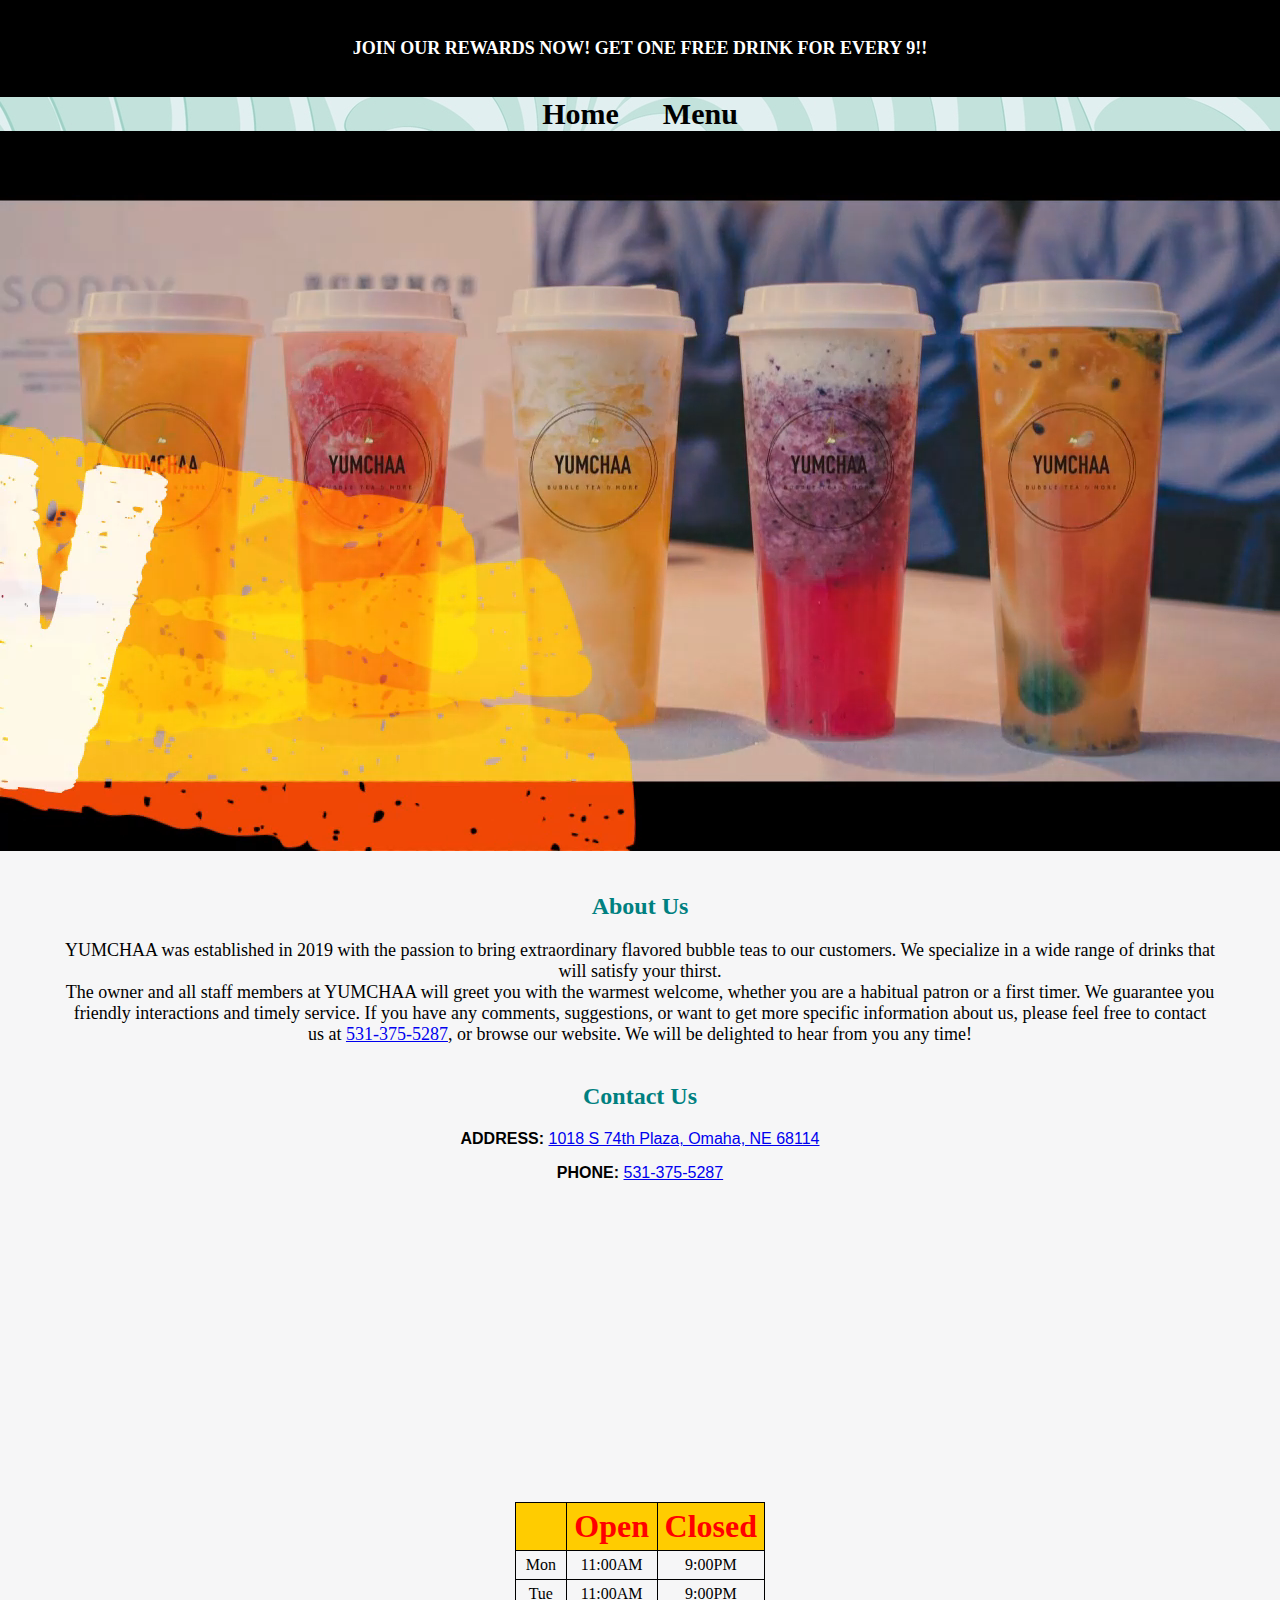
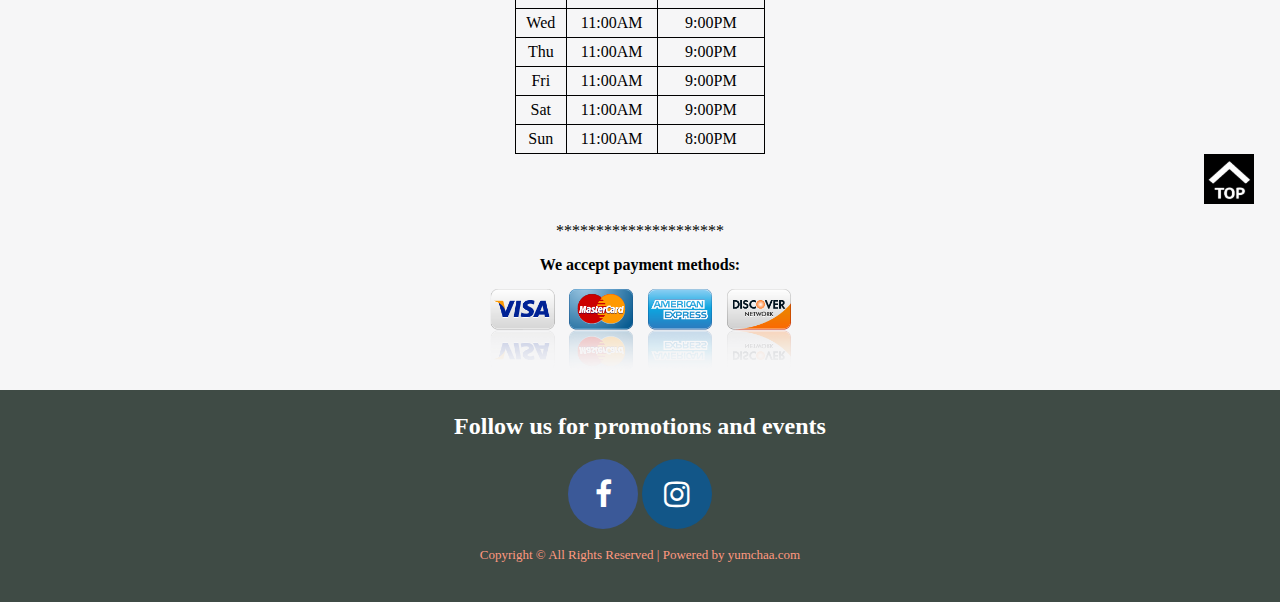
==== index.html @ 32ed2c36 "Add files via upload" ====
<!DOCTYPE html>
<html>

<head>
<title>YUMCHAA HOMEPAGE</title>
	
<meta name="viewport" content="width=device-width, initial-scale=1.0">
<meta property="og:image" content="picture/preview.jpg">


<link rel="stylesheet" href="https://cdnjs.cloudflare.com/ajax/libs/font-awesome/4.7.0/css/font-awesome.min.css">
<link rel="stylesheet" type="text/css" href="Project.css">
	
<style type="text/css">
</style>

<div class="announcement">
<p>	JOIN OUR REWARDS NOW! GET ONE FREE DRINK FOR EVERY 9!!	</p>
</div>

<div id="top" class="topnav">
  <a href="index.html">Home</a>
  <a href="Menu.html">Menu</a> 

</div>
</head>

<body>

<!-- Load Facebook SDK for JavaScript -->
      <div id="fb-root"></div>
      <script>
        window.fbAsyncInit = function() {
          FB.init({
            xfbml            : true,
            version          : 'v8.0'
          });
        };

        (function(d, s, id) {
        var js, fjs = d.getElementsByTagName(s)[0];
        if (d.getElementById(id)) return;
        js = d.createElement(s); js.id = id;
        js.src = 'https://connect.facebook.net/en_US/sdk/xfbml.customerchat.js';
        fjs.parentNode.insertBefore(js, fjs);
      }(document, 'script', 'facebook-jssdk'));</script>

      <!-- Your Chat Plugin code -->
      <div class="fb-customerchat"
        attribution=setup_tool
        page_id="157786118227734"
  theme_color="#0084ff"
  logged_in_greeting="Thank you for choosing Yumchaa. How can we help you today?"
  logged_out_greeting="Thank you for choosing Yumchaa. How can we help you today?">
      </div>
	
	<!-- Video -->
<video width="100%" preload autoplay loop muted id='vid'>
 <source type="video/mp4" src="./picture/Background.mp4"></source>
</video>
<script>
    document.getElementById('vid').play();
</script>

<br>
<br>


<div><h2 style="text-align:center;color:teal"> About Us</h2></div>

<p class="para">
YUMCHAA was established in 2019 with the passion to bring extraordinary flavored bubble teas to our customers. 
	We specialize in a wide range of drinks that will satisfy your thirst.<br>
The owner and all staff members at YUMCHAA will greet you with the warmest welcome, whether you are a habitual patron or a first timer.
	We guarantee you friendly interactions and timely service. 
	If you have any comments, suggestions, or want to get more specific information about us, please feel free to contact us at <a href="tel:531-375-5287">531-375-5287</a>,
	or browse our website. We will be delighted to hear from you any time!  <br>	
</p>

<div><h2 style="text-align:center;color:teal"> Contact Us</h2></div>

<div class= "center">

<p class="sansserif"> <b>ADDRESS: </b> <a href="https://goo.gl/maps/bzFKFYT2s18iWoo78">1018 S 74th Plaza, Omaha, NE 68114</a> </p>
  <p class="sansserif"> <b>PHONE: </b> <a href="tel:531-375-5287">531-375-5287</a> </p>

<iframe id="map" src="https://www.google.com/maps/embed?pb=!1m18!1m12!1m3!1d2999.7219660649857!2d-96.03060058457851!3d41.24961387927704
!2m3!1f0!2f0!3f0!3m2!1i1024!2i768!4f13.1!3m3!1m2!1s0x87938d0720d1ea45%3A0x8215fdf1b8ddead!2sYumchaa!5e0!3m2!1sen!2sus!4v159544
3582897!5m2!1sen!2sus" width="400" height="300" frameborder="0" style="border:0;" allowfullscreen="" aria-hidden="false" tabindex="0"></iframe>

<table id="hour" align="center">
<tr>
<th></th>
<th>Open</th>
<th>Closed</th>
</tr>
<tr>
<td>Mon</td>
<td>11:00AM </td><td>9:00PM</td></tr>
<tr>
<td>Tue</td>
<td>11:00AM </td><td>9:00PM</td></tr>	
<tr>
<td>Wed</td>
<td>11:00AM </td><td>9:00PM</td></tr>
<tr>
<td>Thu</td>
<td>11:00AM </td><td>9:00PM</td></tr>
<tr>
<td>Fri</td>
<td>11:00AM </td><td>9:00PM</td></tr>
<tr>
<td>Sat</td>
<td>11:00AM </td><td>9:00PM</td></tr>
<tr>
<td>Sun</td>
<td>11:00AM </td><td>8:00PM</td>
</tr>
</table>

</div>

<a href="#top"><img id="side" src="picture/upbut.jpg" width="15%"></a><p></p>
<div class="center">
<br><br>
<p>*********************</p>
<p style="font-weight:bold"> We accept payment methods:<br><img src="picture/creditcards.png" width="25%"></p>


<footer>
  	<h2 style="color:white ">Follow us for promotions and events</h2>
	<p>
	<a href="https://www.facebook.com/yumchaamilktea2018/?__tn__=%2Cd%2CP-R&eid=ARC1J6lB4G9I4RE4CibiKQivRSYDz1u9KBw-UwiWsyiZNTZZOyhc1kAzxG88car6DfvIWEyr4Q1VhdVe" class="fa fa-facebook"></a>
	<a href="https://www.instagram.com/yumchaa.tea.shop" class="fa fa-instagram"></a>
	</p>



<span id="right">Copyright © All Rights Reserved | Powered by yumchaa.com</span>
<br><br><br>
</footer>

</html>
---- Project.css ----
.topnav {
    color: Black;
    background-image:url('picture/pattern_background_light_lines_waves_surface_50942_1680x1050.jpg');
    overflow: hidden;
    text-align:center;   
}
.announcement {
font-size:large;
    color: white;
	font-weight:bolder;
    background-color:black;
    overflow: hidden;
    text-align:center;   
	 padding: 20px;
}
.topnav a {
    color:black;
    font-weight:bolder;
    text-align: center;
    padding: 18px 20px;
    text-decoration:none;
    font-size: 30px;
}
body{
	background-color: #F6F6F7;
	margin:auto auto auto auto;
	
}
#side{
	width:50px;
	height:50px;
	float:right;
	margin-right:2%;
	background-attachment:fixed;

}



.para{
	text-align:center;
	font-family:"Times New Roman", Times, serif;
	font-size:large;
	margin:0% 5% 3% 5%;

}

.center{
	text-align:center;
}

.gallery{
	padding: 15px;
    margin-left:30px;
    margin-top:15px;
    float:left;
   }
   
#right{
	color: #ff9980;
	font-size:small;
	text-decoration:blink;
	}
	
.small{
padding:3%;	
text-align:center;
left: 12px; top: -13px
}

#message{
padding:3%;
text-align:inherit;

}

.block a {	;
text-decoration:none;
margin-left: 2%;


}
.block{
	border:thick double #FF9933;
	border-width:10px;
	font-weight:bold;
	font-size:x-large;
	font-family:"Lucida Handwriting";
	text-align:center;
	margin-left: 2%;
	margin-right:2%;

}

.entry{
float:right;
padding-right:300px;
}

.sansserif {
  font-family: Arial, Helvetica, sans-serif;
}


li{
	width: 659px;
}

th{
    text-align: center;
    font-size:xx-large;
    font-weight:bold;
    color:red;
    background:#FFCC00
 }

table#hour, th, td{
	border: 1px solid black;
    border-collapse: collapse;
    padding:2%; 
    width:250px;
}


/* Style all font awesome icons */
.fa {
  padding: 20px;
  font-size: 30px;
  width: 30px;
  text-align: center;
  text-decoration: none;
  border-radius: 50%;
}

/* Add a hover effect if you want */
.fa:hover {
  opacity: 0.7;
}

/* Set a specific color for each brand */

/* Facebook */
.fa-facebook {
  background: #3B5998;
  color: white;
}

/* Insta */
.fa-instagram {
  background: #125688;
  color: white;
}

footer {
  text-align: center;
  padding: 3px;
  background-color:   #3F4B45;
  color: white;
}
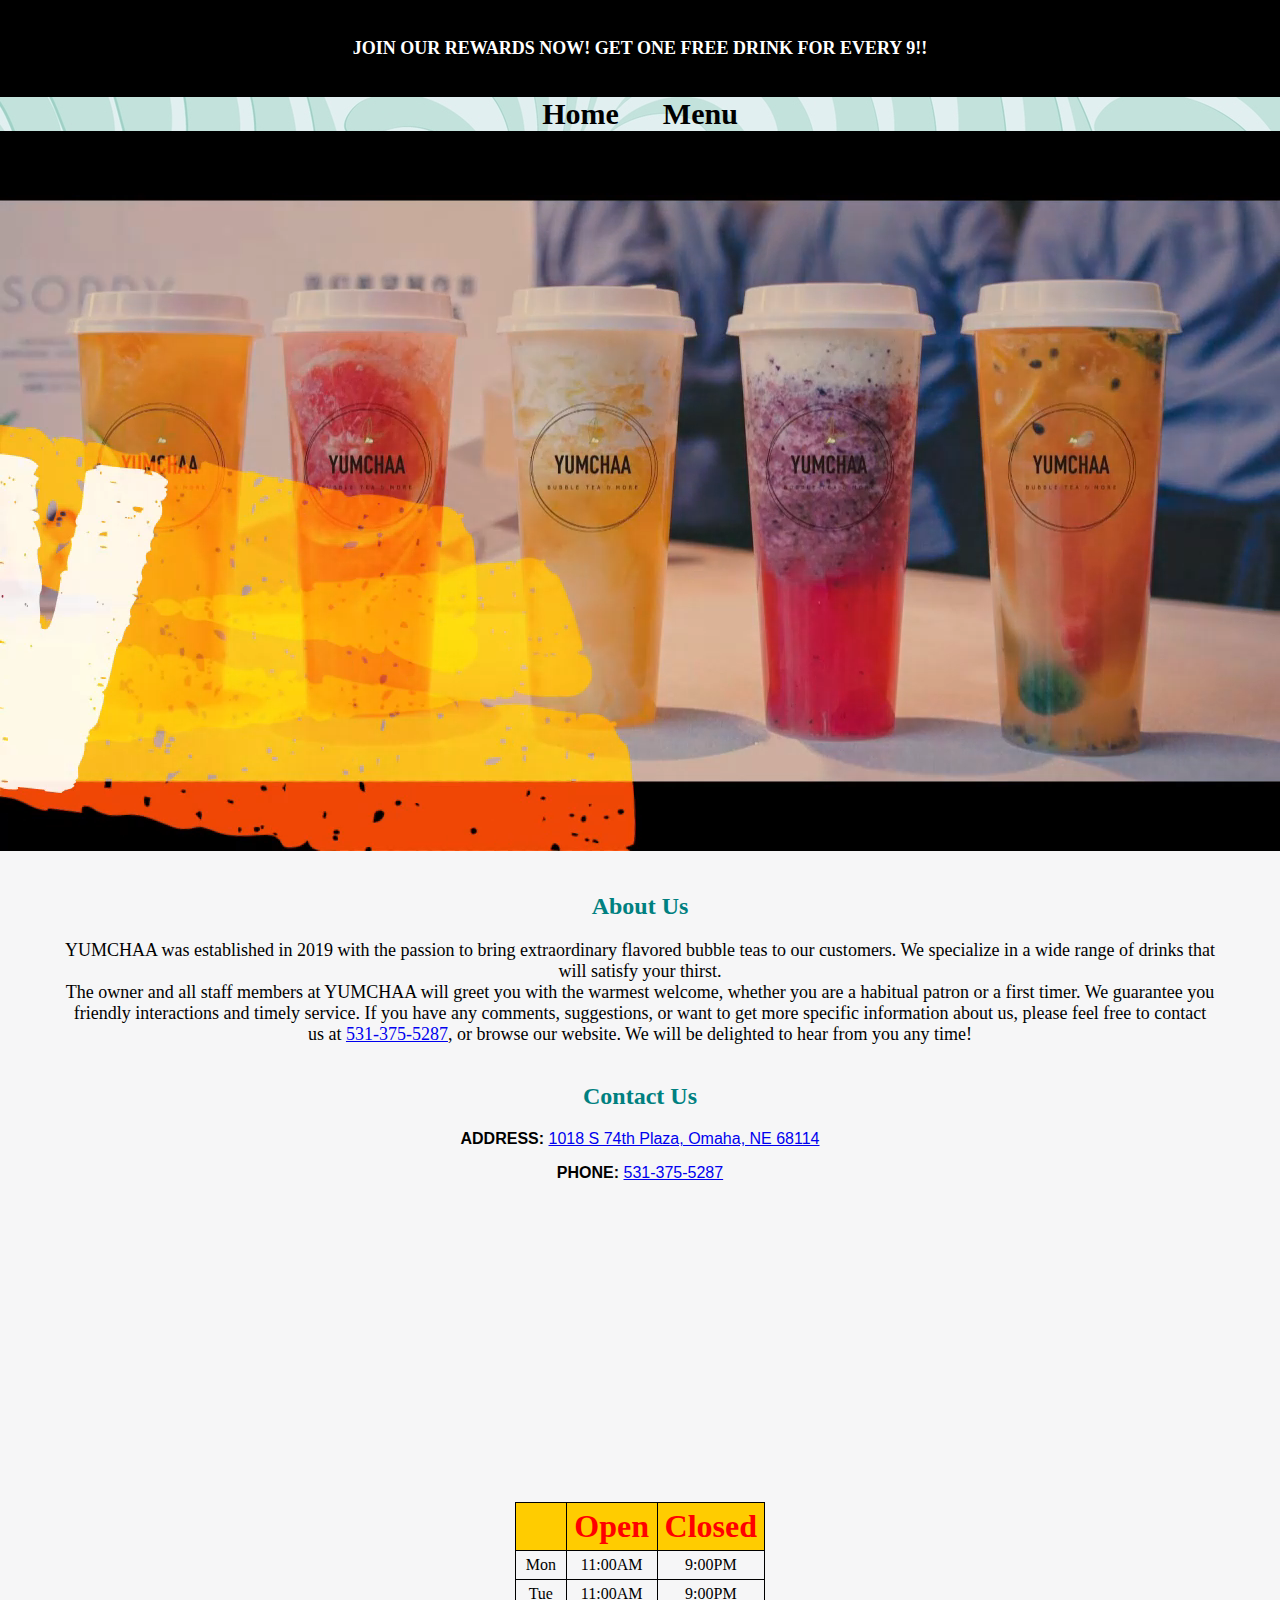
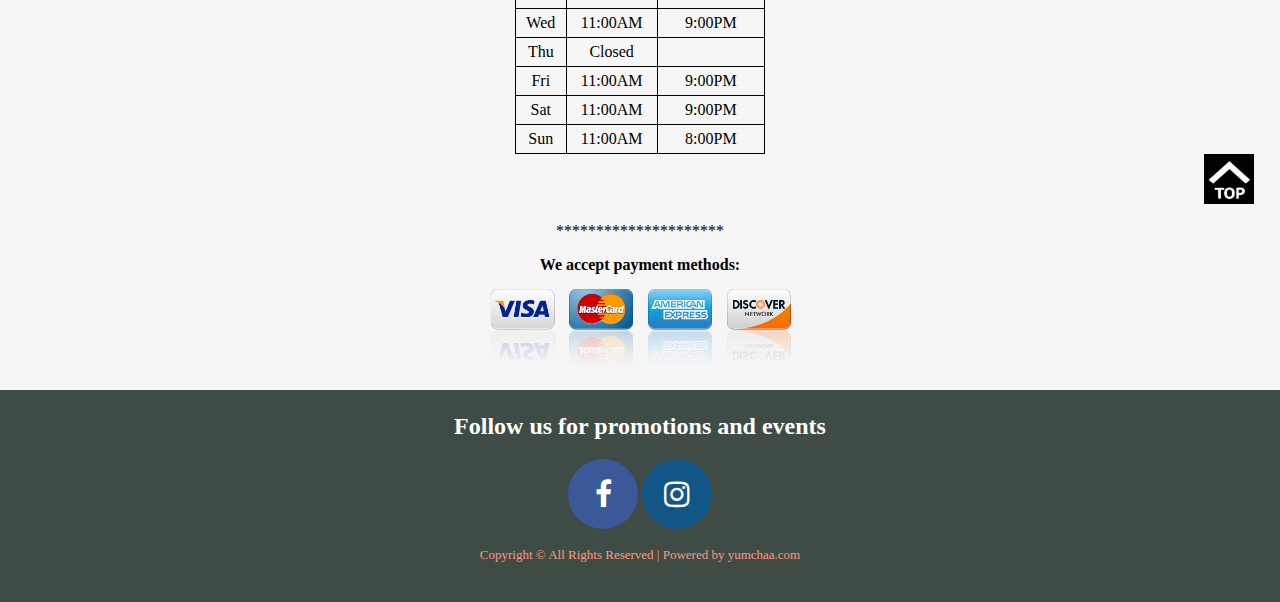
==== commit 5f3260a3: "Update index.html" ====
--- a/index.html
+++ b/index.html
@@ -105,7 +105,7 @@
 <td>11:00AM </td><td>9:00PM</td></tr>
 <tr>
 <td>Thu</td>
-<td>11:00AM </td><td>9:00PM</td></tr>
+<td>Closed </td></tr>
 <tr>
 <td>Fri</td>
 <td>11:00AM </td><td>9:00PM</td></tr>
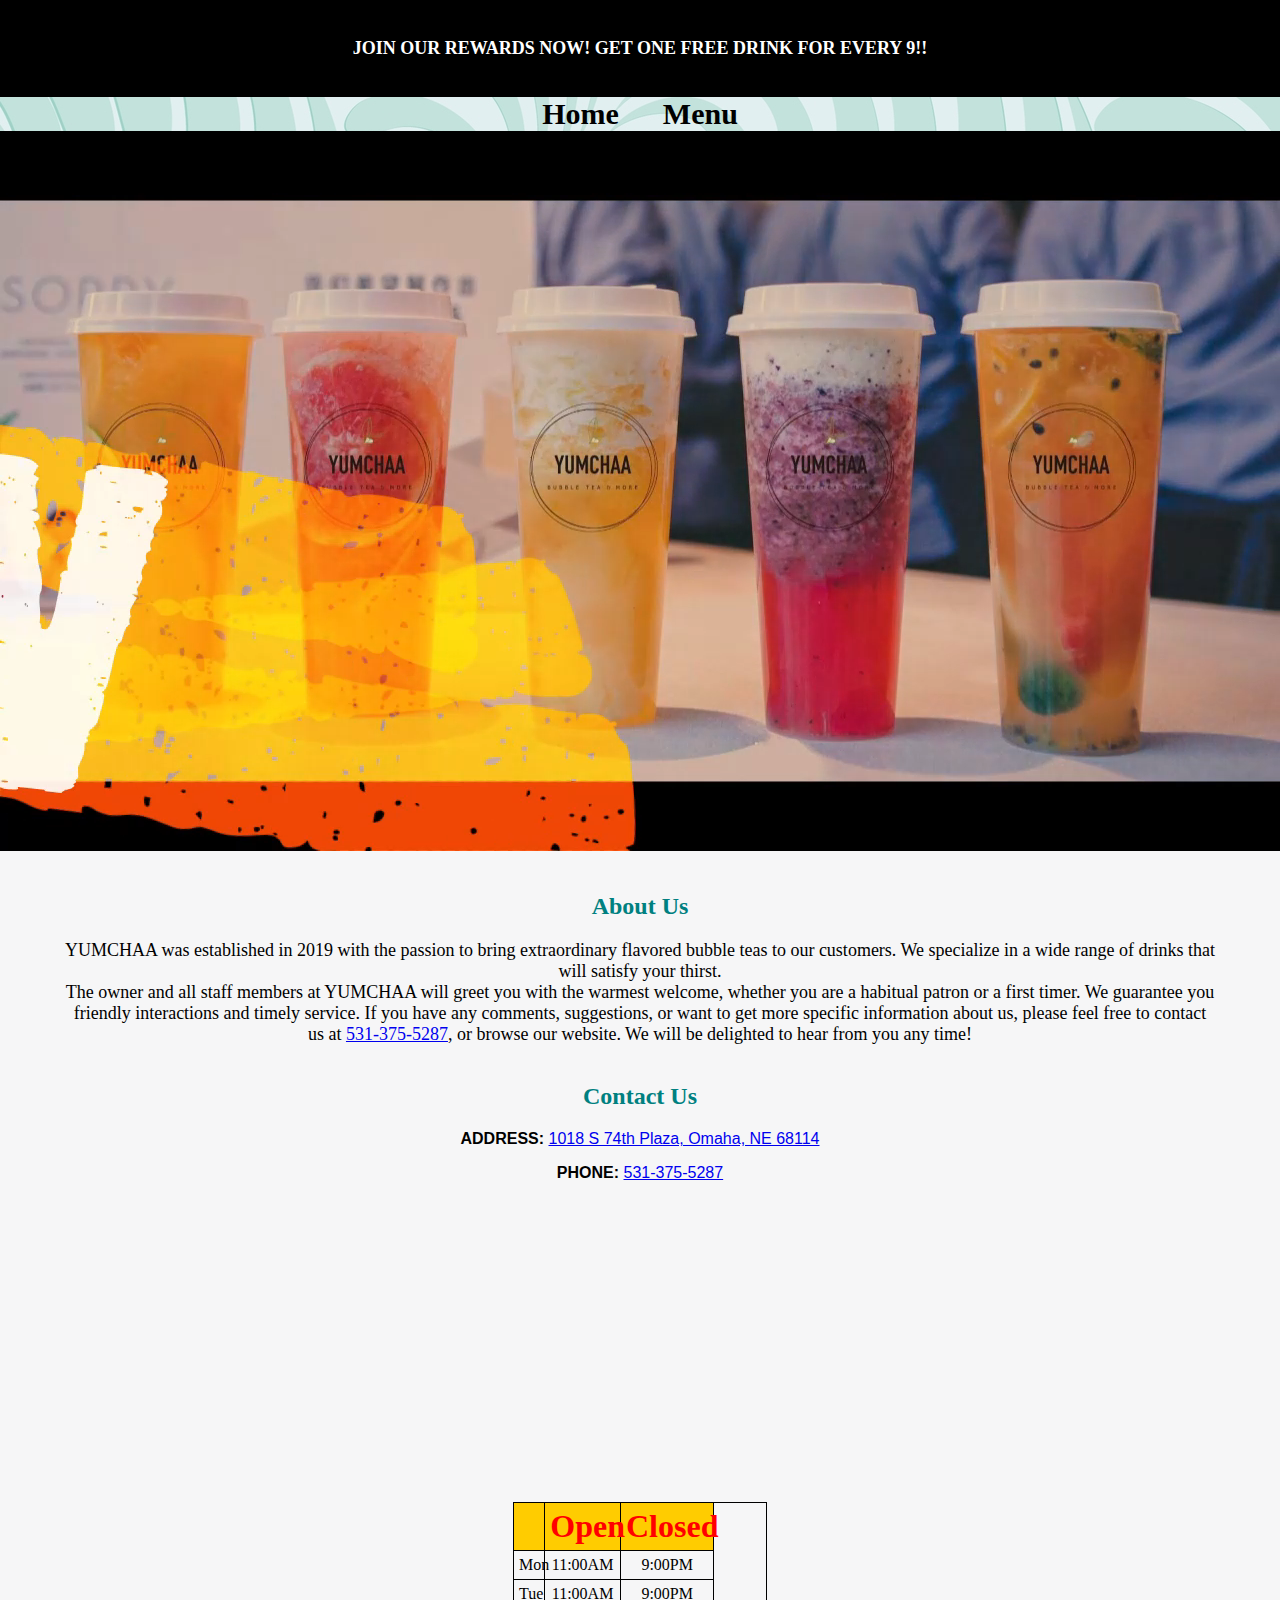
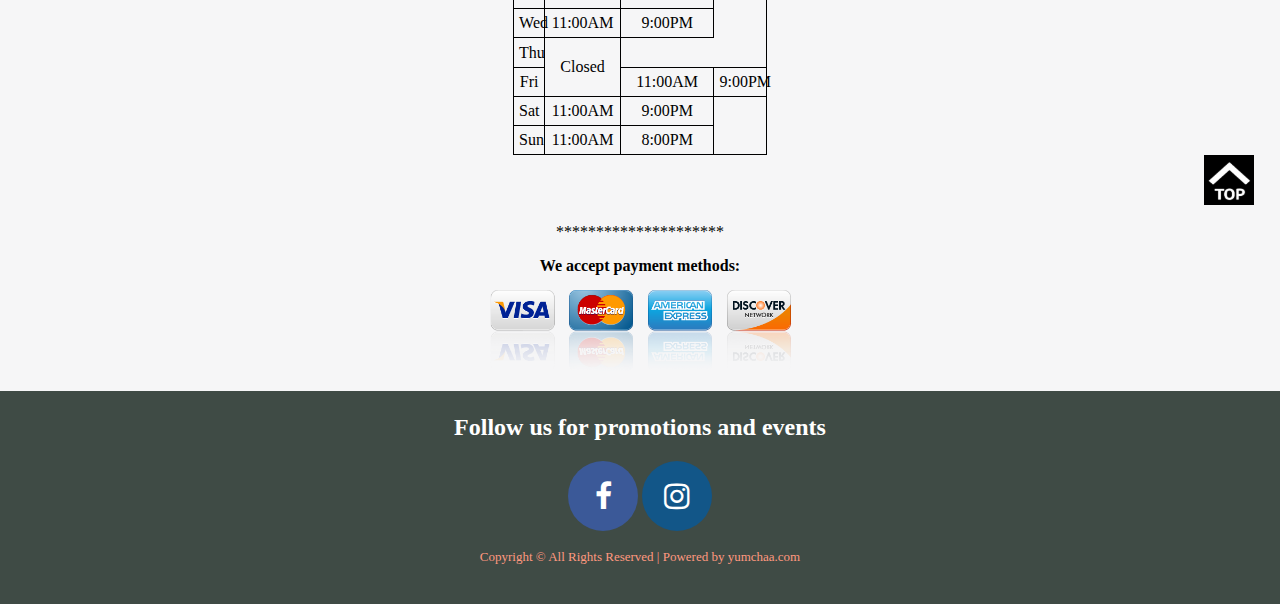
==== commit 809d1edf: "Update index.html" ====
--- a/index.html
+++ b/index.html
@@ -105,7 +105,7 @@
 <td>11:00AM </td><td>9:00PM</td></tr>
 <tr>
 <td>Thu</td>
-<td>Closed </td></tr>
+<td rowspan="2">Closed </td></tr>
 <tr>
 <td>Fri</td>
 <td>11:00AM </td><td>9:00PM</td></tr>
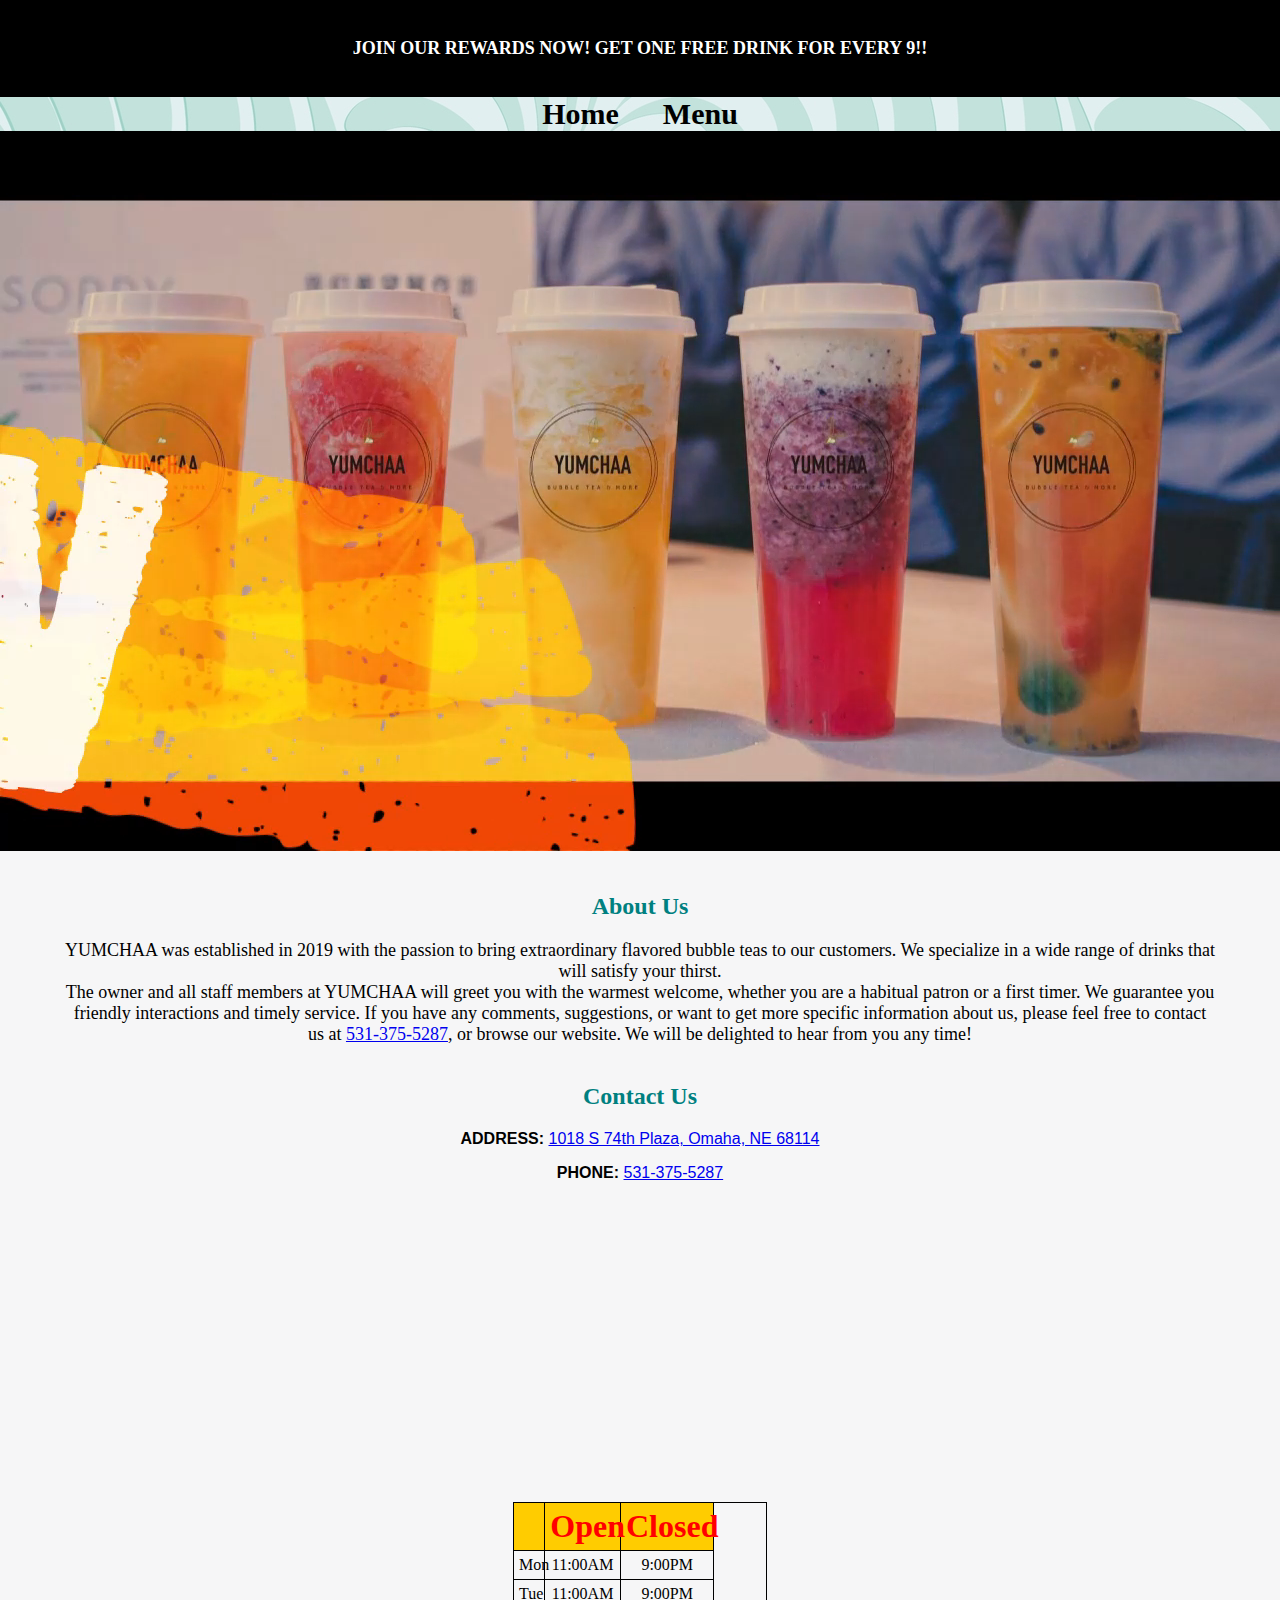
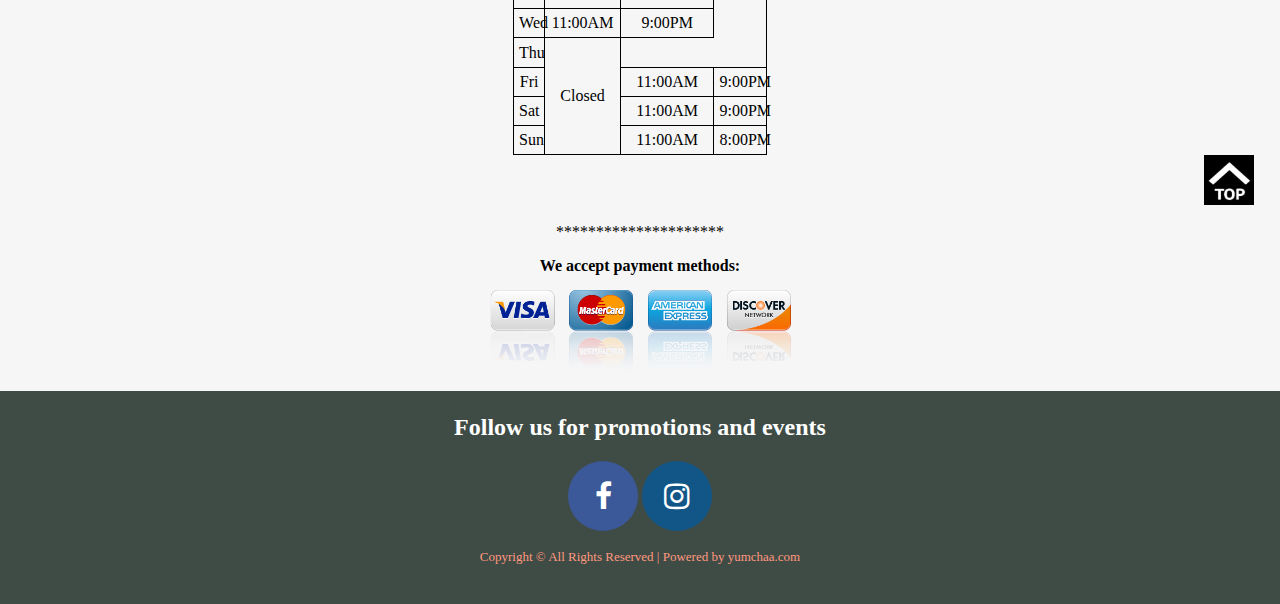
==== commit d58cd0c7: "Update index.html" ====
--- a/index.html
+++ b/index.html
@@ -105,7 +105,7 @@
 <td>11:00AM </td><td>9:00PM</td></tr>
 <tr>
 <td>Thu</td>
-<td rowspan="2">Closed </td></tr>
+<td rowspan="0">Closed </td></tr>
 <tr>
 <td>Fri</td>
 <td>11:00AM </td><td>9:00PM</td></tr>
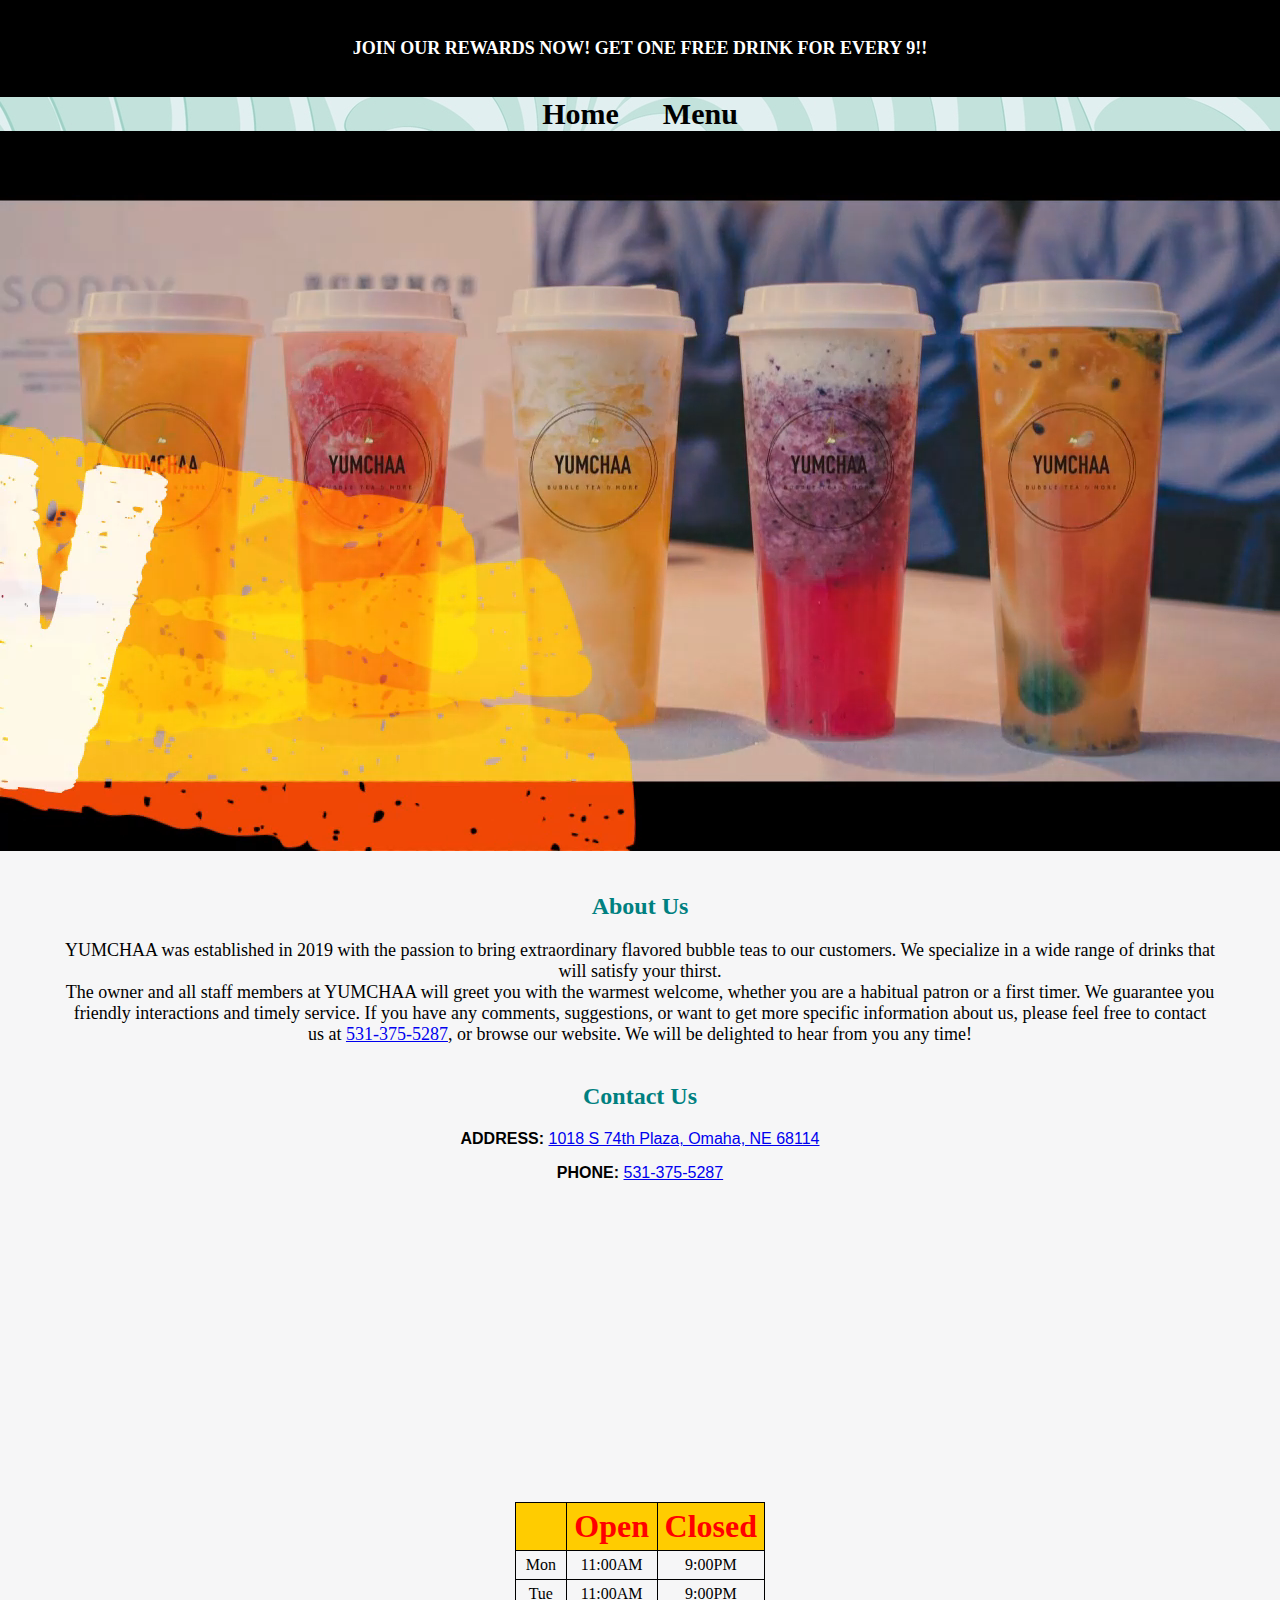
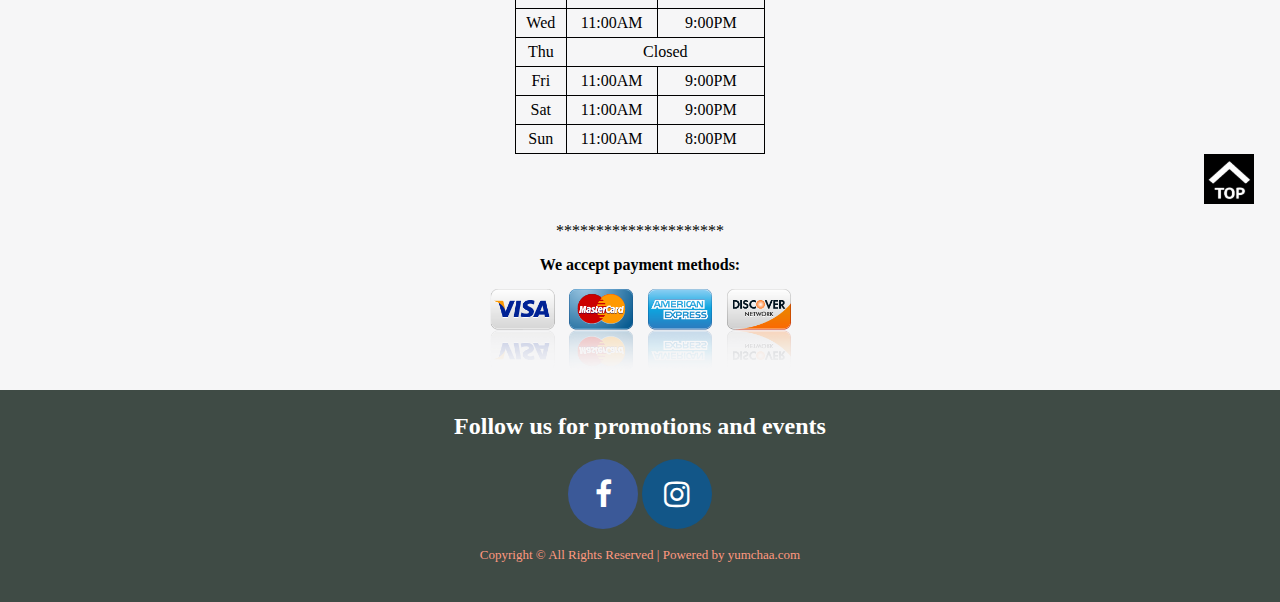
==== commit f41f4fa0: "Update index.html" ====
--- a/index.html
+++ b/index.html
@@ -105,7 +105,7 @@
 <td>11:00AM </td><td>9:00PM</td></tr>
 <tr>
 <td>Thu</td>
-<td rowspan="0">Closed </td></tr>
+<td colspan="2">Closed </td></tr>
 <tr>
 <td>Fri</td>
 <td>11:00AM </td><td>9:00PM</td></tr>
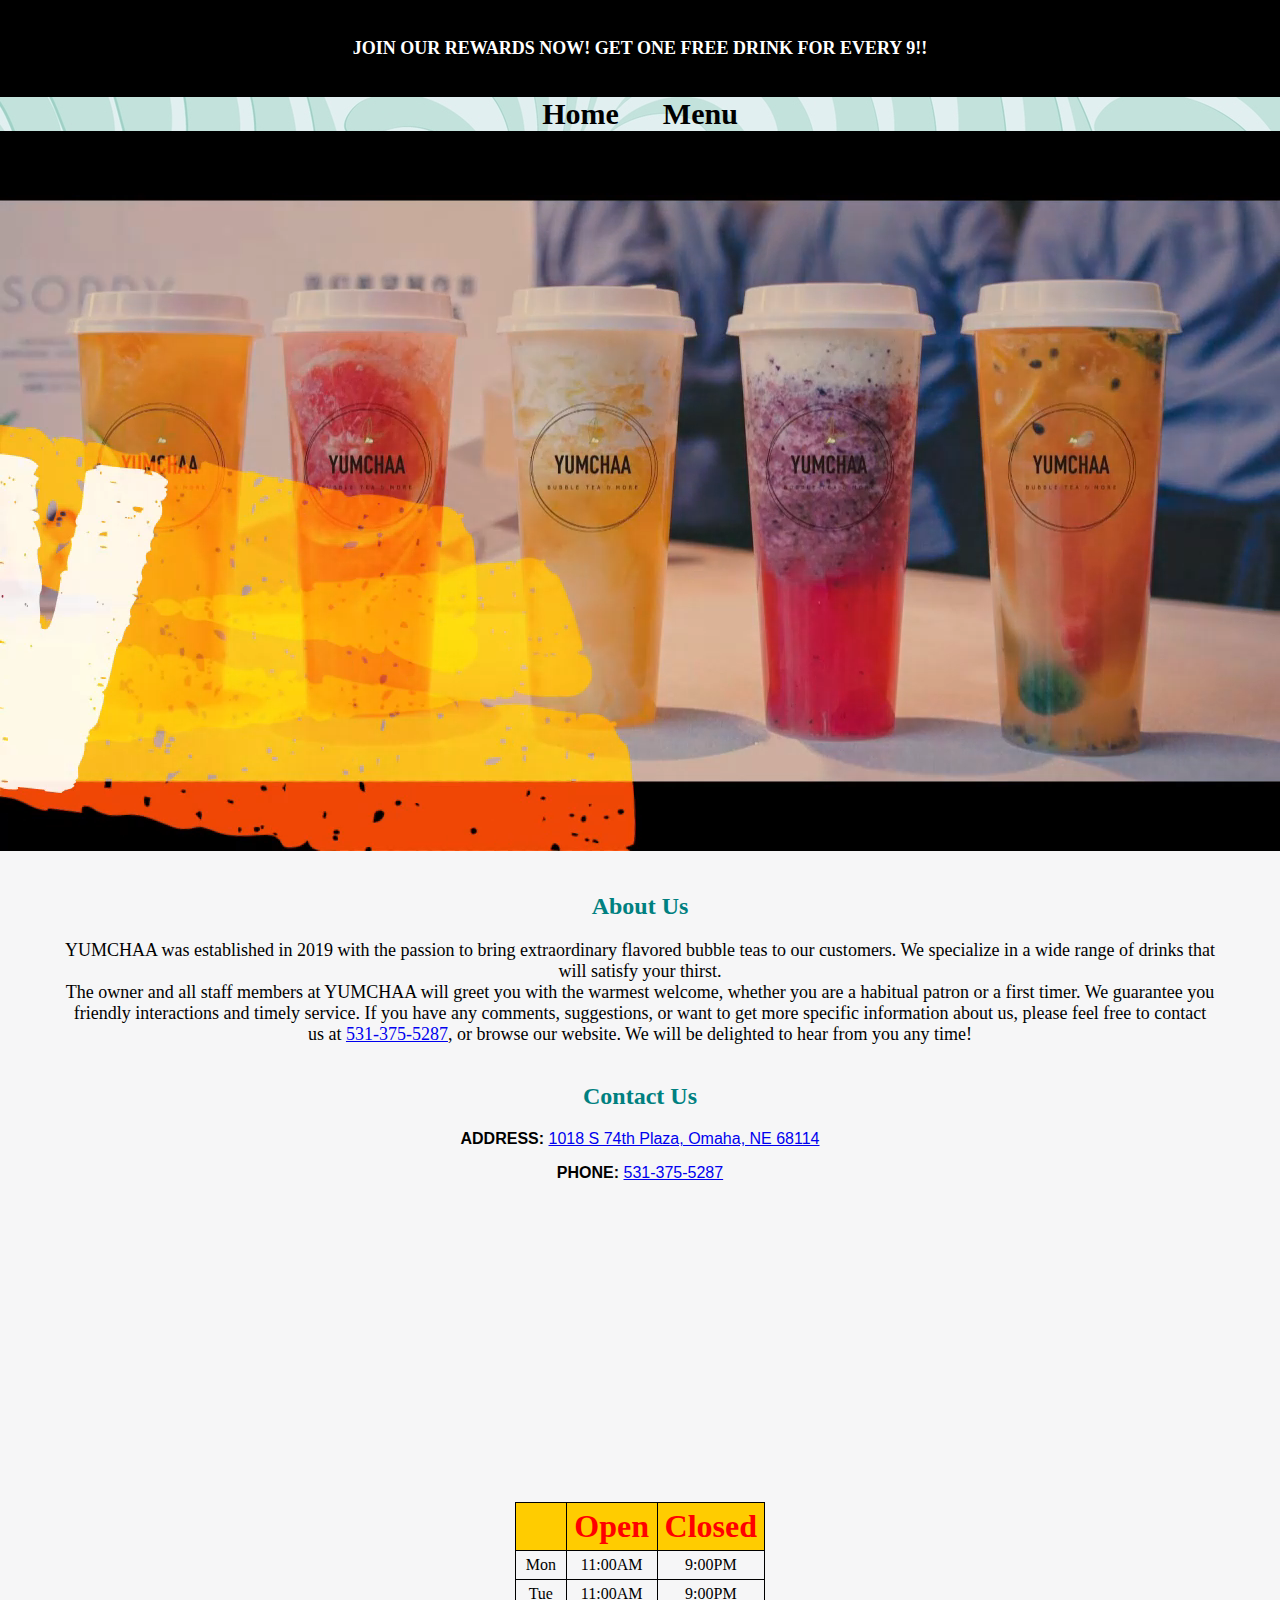
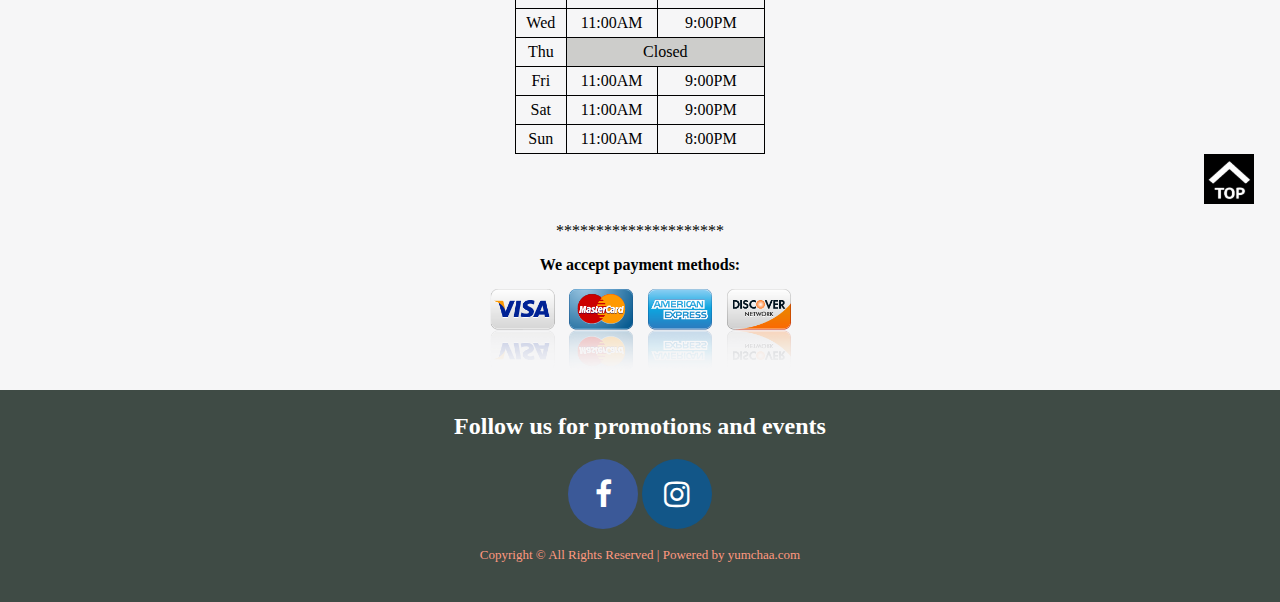
==== commit 536cef51: "Update index.html" ====
--- a/index.html
+++ b/index.html
@@ -105,7 +105,7 @@
 <td>11:00AM </td><td>9:00PM</td></tr>
 <tr>
 <td>Thu</td>
-<td colspan="2">Closed </td></tr>
+<td colspan="2" style="background-color:#CDCDCB">Closed </td></tr>
 <tr>
 <td>Fri</td>
 <td>11:00AM </td><td>9:00PM</td></tr>
